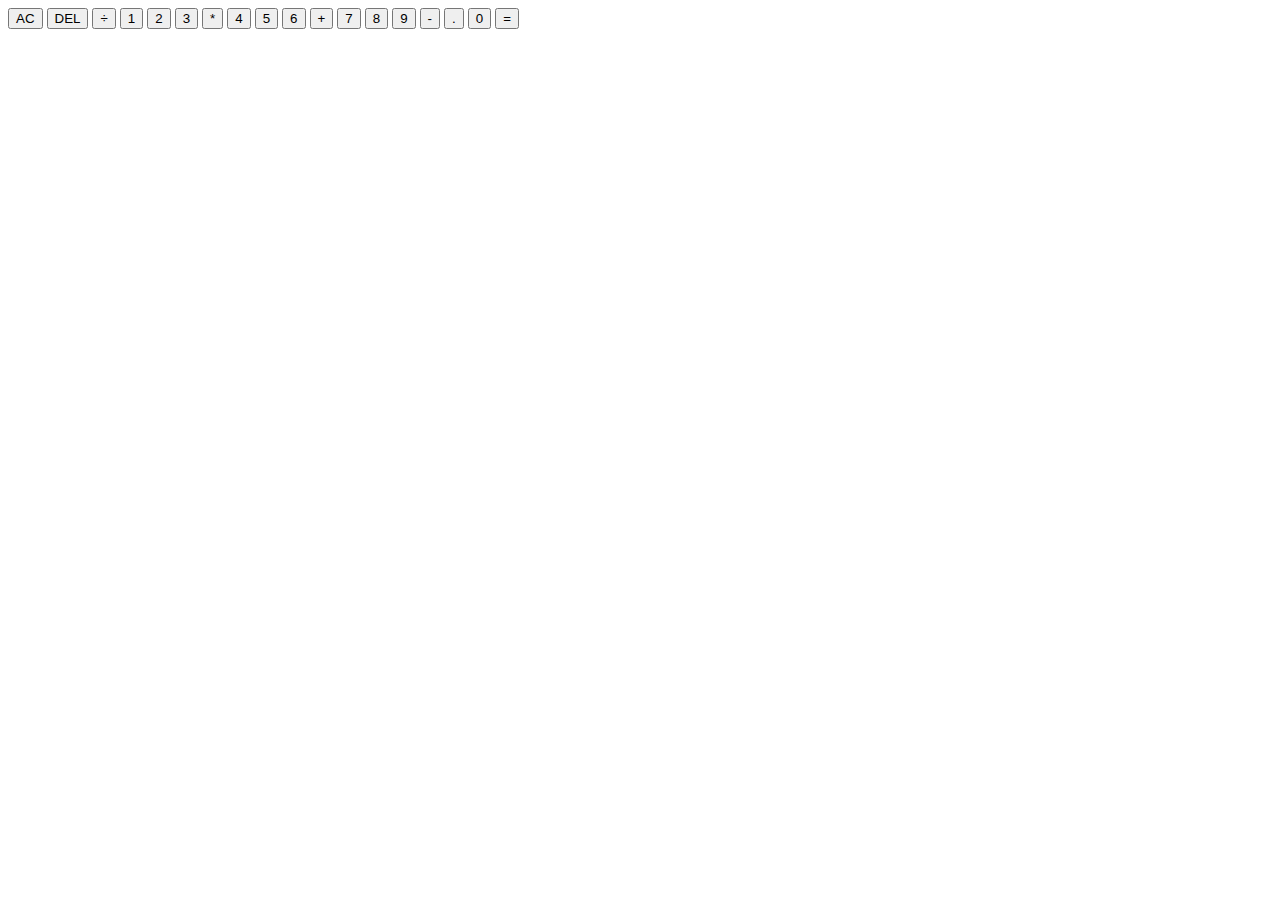
==== calculator/index.html @ 1911f7d9 "added calculator html structure" ====
<!DOCTYPE html>
<html lang="en">
<head>
    <meta charset="UTF-8">
    <meta http-equiv="X-UA-Compatible" content="IE=edge">
    <meta name="viewport" content="width=device-width, initial-scale=1.0">
    <title>Calculator</title>
</head>
<body>
    <div class="calculator-grid">
        <div class="output">
            <div class="previous-operand"></div>
            <div class="current-operand"></div>
        </div>
        <button class="spant-two">AC</button>
        <button>DEL</button>
        <button>÷</button>
        <button>1</button>
        <button>2</button>
        <button>3</button>
        <button>*</button>
        <button>4</button>
        <button>5</button>
        <button>6</button>
        <button>+</button>
        <button>7</button>
        <button>8</button>
        <button>9</button>
        <button>-</button>
        <button>.</button>
        <button>0</button>
        <button class="span-two">=</button>
    </div>
    
</body>
</html>
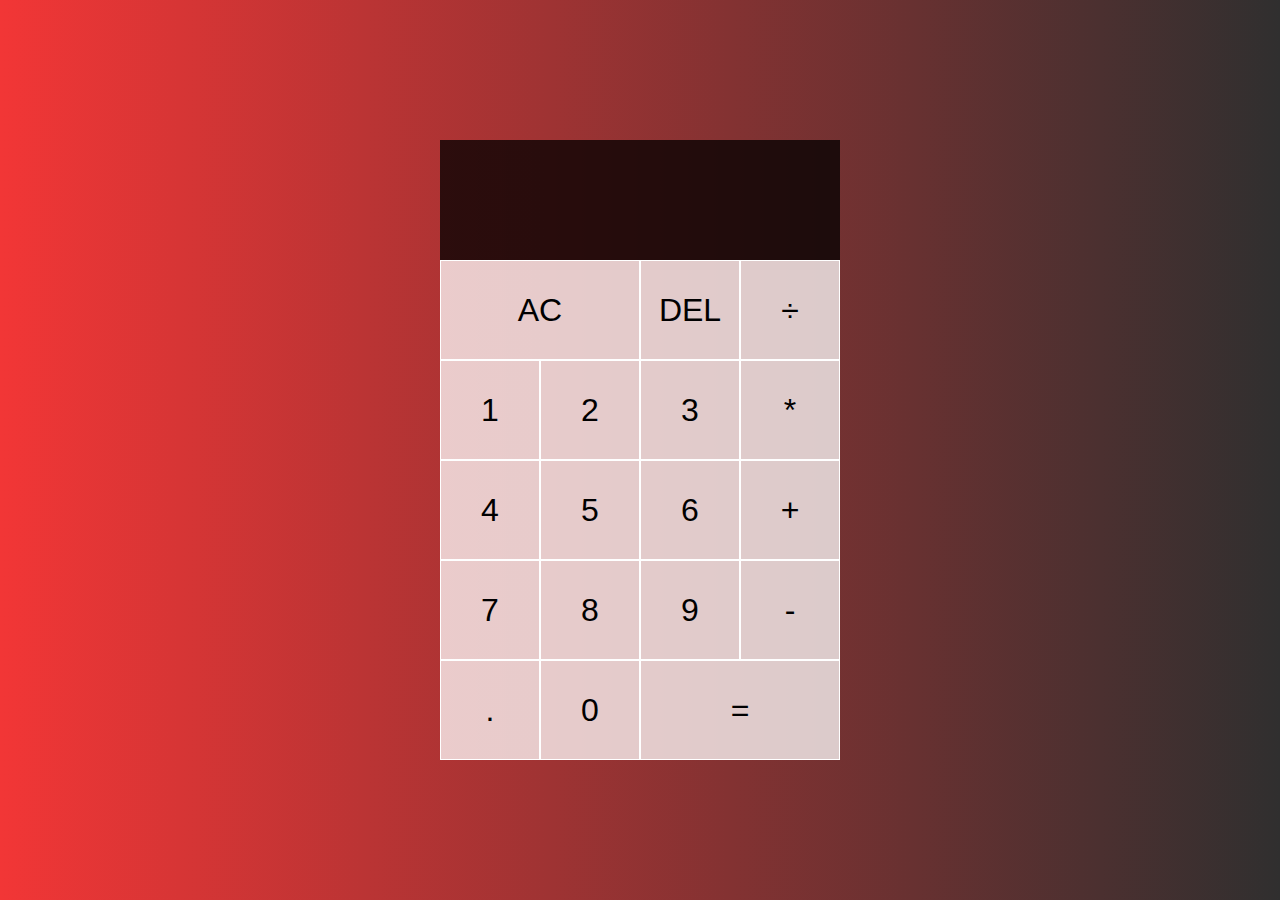
==== commit 7e866ab5: "added data attributes to seperate attributes from css and js" ====
--- a/calculator/index.html
+++ b/calculator/index.html
@@ -4,33 +4,35 @@
     <meta charset="UTF-8">
     <meta http-equiv="X-UA-Compatible" content="IE=edge">
     <meta name="viewport" content="width=device-width, initial-scale=1.0">
+
+    <link rel="stylesheet" href="style.css">
+    
     <title>Calculator</title>
 </head>
 <body>
     <div class="calculator-grid">
         <div class="output">
-            <div class="previous-operand"></div>
-            <div class="current-operand"></div>
+            <div data-previous-operand class="previous-operand"></div>
+            <div data-current-operand class="current-operand"></div>
         </div>
-        <button class="spant-two">AC</button>
-        <button>DEL</button>
-        <button>÷</button>
-        <button>1</button>
-        <button>2</button>
-        <button>3</button>
-        <button>*</button>
-        <button>4</button>
-        <button>5</button>
-        <button>6</button>
-        <button>+</button>
-        <button>7</button>
-        <button>8</button>
-        <button>9</button>
-        <button>-</button>
-        <button>.</button>
-        <button>0</button>
-        <button class="span-two">=</button>
+        <button data-all-clear class="span-two">AC</button>
+        <button data-delete>DEL</button>
+        <button data-operation>÷</button>
+        <button data-number>1</button>
+        <button data-number>2</button>
+        <button data-number>3</button>
+        <button data-operation>*</button>
+        <button data-number>4</button>
+        <button data-number>5</button>
+        <button data-number>6</button>
+        <button data-operation>+</button>
+        <button data-number>7</button>
+        <button data-number>8</button>
+        <button data-number>9</button>
+        <button data-operation>-</button>
+        <button data-number>.</button>
+        <button data-number>0</button>
+        <button data-equals class="span-two">=</button>
     </div>
-    
 </body>
 </html>--- a/calculator/style.css
+++ b/calculator/style.css
@@ -0,0 +1,58 @@
+*, *::before, *::after {
+    box-sizing: border-box;
+    font-family: 'Roboto Condensed', sans-serif;
+    font-weight: normal;
+}
+
+body {
+    padding: 0;
+    margin: 0;
+    background: linear-gradient(to right, rgb(242, 54, 54), rgb(48, 47, 47));
+}
+
+.calculator-grid {
+    display: grid;
+    justify-content: center;
+    align-content: center;
+    min-height: 100vh;
+    grid-template-columns: repeat(4, 100px);
+    grid-template-rows: minmax(120px, auto) repeat(5, 100px);
+}
+
+.calculator-grid > button {
+    cursor: pointer;
+    font-size: 2rem;
+    border: 1px solid white;
+    outline: none;
+    background-color: rgba(255, 255, 255, .75);
+}
+
+.calculator-grid > button:hover {
+    background-color: rgba(255, 255, 255, .9);
+}
+
+.span-two {
+    grid-column: span 2;
+}
+
+.output {
+    grid-column: 1/ -1;
+    background-color: rgba(0, 0, 0, .75);
+    display: flex;
+    align-items: flex-end;
+    justify-content: space-around;
+    flex-direction: column;
+    padding: 10px;
+    word-wrap: break-word;
+    word-break: break-all;
+}
+
+.output .previous-operand {
+    color: rgba(255, 255, 255, .75);
+    font-size: 1.5rem;
+}
+
+.output .current-operand {
+    color: white;
+    font-size: 2.5rem;
+}